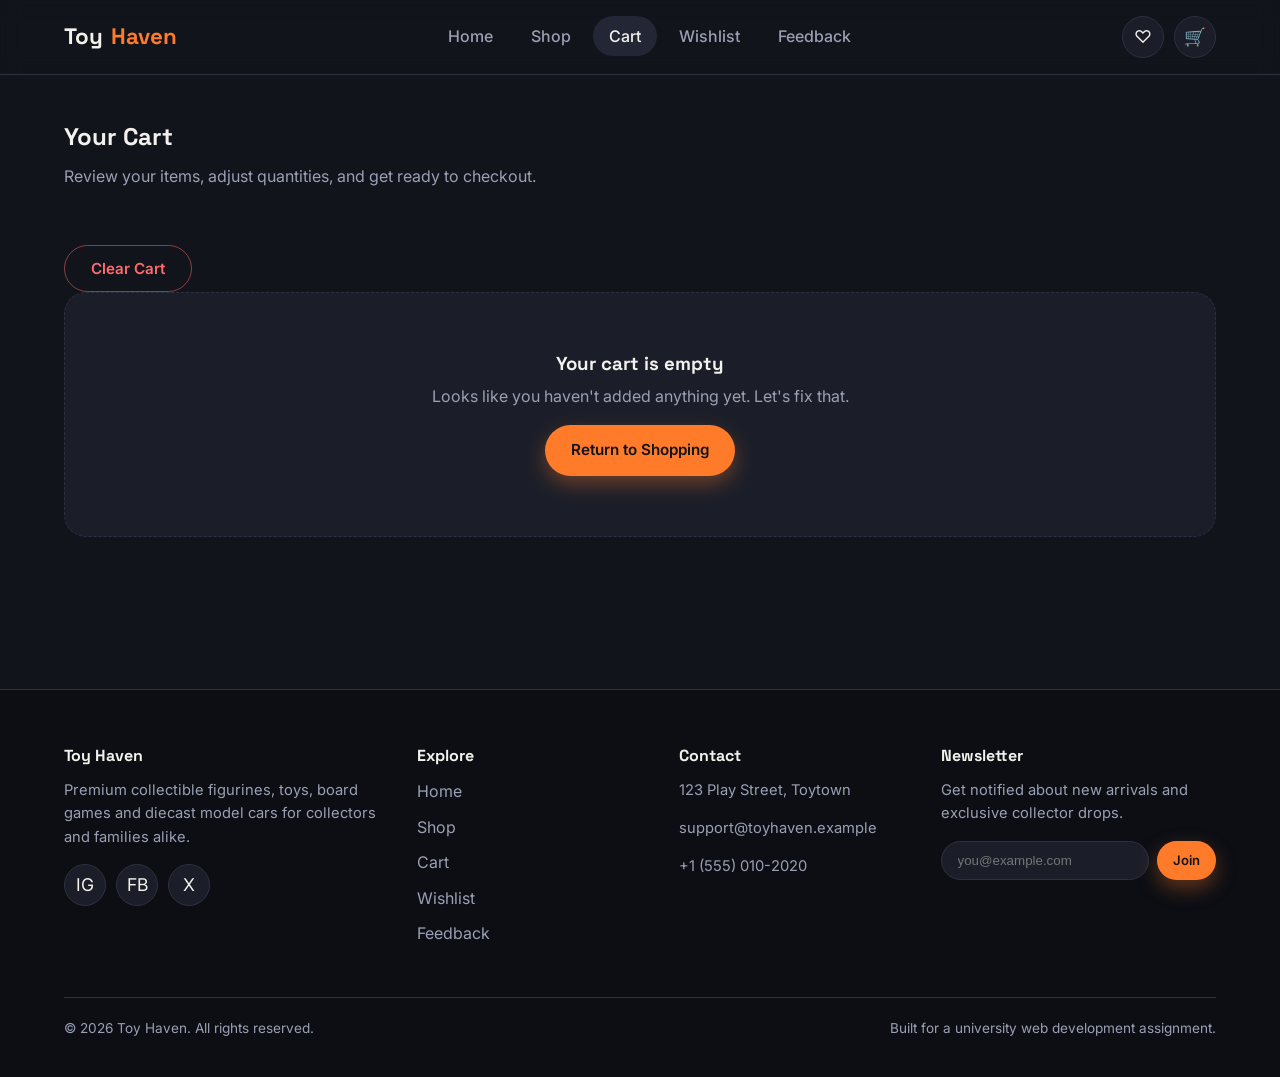
==== cart.html @ 48062bab "Toy Haven website" ====
<!DOCTYPE html>
<html lang="en">
<head>
  <meta charset="UTF-8">
  <meta name="viewport" content="width=device-width, initial-scale=1.0">
  <title>Your Cart | Toy Haven</title>
  <meta name="description" content="Review the items in your Toy Haven shopping cart, update quantities, and proceed to checkout.">
  <link rel="icon" type="image/svg+xml" href="favicon.svg">
  <link rel="manifest" href="manifest.json">
  <meta name="theme-color" content="#ff7a29">
  <link rel="preconnect" href="https://fonts.googleapis.com">
  <link rel="preconnect" href="https://fonts.gstatic.com" crossorigin>
  <link href="https://fonts.googleapis.com/css2?family=Space+Grotesk:wght@500;600;700&family=Inter:wght@400;500;600&display=swap" rel="stylesheet">
  <link rel="stylesheet" href="style.css">
</head>
<body data-page="cart">

  <header class="site-header">
    <nav class="navbar" aria-label="Main navigation">
      <a href="index.html" class="logo">Toy<span>Haven</span></a>

      <ul class="nav-links" id="navLinks">
        <li><a href="index.html" data-page="home">Home</a></li>
        <li><a href="products.html" data-page="products">Shop</a></li>
        <li><a href="cart.html" data-page="cart">Cart</a></li>
        <li><a href="wishlist.html" data-page="wishlist">Wishlist</a></li>
        <li><a href="feedback.html" data-page="feedback">Feedback</a></li>
      </ul>

      <div class="nav-icons">
        <a href="wishlist.html" class="icon-link" aria-label="View wishlist">
          &#9825;<span class="badge wishlist-count" style="display:none">0</span>
        </a>
        <a href="cart.html" class="icon-link" aria-label="View cart, items">
          &#128722;<span class="badge cart-count" style="display:none">0</span>
        </a>
        <button type="button" class="hamburger" aria-label="Toggle navigation menu" aria-expanded="false" aria-controls="navLinks">
          <span></span><span></span><span></span>
        </button>
      </div>
    </nav>
  </header>

  <main>
    <section class="page-banner">
      <div class="container">
        <h1>Your Cart</h1>
        <p>Review your items, adjust quantities, and get ready to checkout.</p>
      </div>
    </section>

    <section class="section" style="padding-top:16px;" aria-labelledby="cartHeading">
      <div class="container">
        <h2 id="cartHeading" class="visually-hidden">Cart items</h2>

        <!-- Shown only when the cart has items -->
        <div class="cart-layout">
          <div>
            <div id="cartItems"><!-- JavaScript renders cart items here --></div>
            <button type="button" id="clearCartBtn" class="btn btn-danger">Clear Cart</button>
          </div>

          <aside class="summary-card" id="cartSummary" aria-label="Order summary" hidden>
            <h2>Order Summary</h2>
            <div class="summary-row"><span>Subtotal</span><span id="summarySubtotal">$0.00</span></div>
            <div class="summary-row"><span>Shipping</span><span id="summaryShipping">$0.00</span></div>
            <div class="summary-row total"><span>Total</span><span id="summaryTotal">$0.00</span></div>
            <a href="checkout.html" class="btn btn-primary btn-block" style="margin-top:16px;">Proceed to Checkout</a>
          </aside>
        </div>

        <!-- Shown only when the cart is empty -->
        <div class="empty-state" id="cartEmptyState" hidden>
          <h3>Your cart is empty</h3>
          <p>Looks like you haven't added anything yet. Let's fix that.</p>
          <a href="products.html" class="btn btn-primary">Return to Shopping</a>
        </div>
      </div>
    </section>
  </main>

  <footer class="site-footer">
    <div class="container">
      <div class="footer-grid">
        <section class="footer-col" aria-label="About Toy Haven">
          <h3>Toy Haven</h3>
          <p>Premium collectible figurines, toys, board games and diecast model cars for collectors and families alike.</p>
          <div class="social-links">
            <a href="#" class="icon-link" aria-label="Toy Haven on Instagram">IG</a>
            <a href="#" class="icon-link" aria-label="Toy Haven on Facebook">FB</a>
            <a href="#" class="icon-link" aria-label="Toy Haven on X">X</a>
          </div>
        </section>

        <nav class="footer-col" aria-label="Footer navigation">
          <h3>Explore</h3>
          <ul>
            <li><a href="index.html">Home</a></li>
            <li><a href="products.html">Shop</a></li>
            <li><a href="cart.html">Cart</a></li>
            <li><a href="wishlist.html">Wishlist</a></li>
            <li><a href="feedback.html">Feedback</a></li>
          </ul>
        </nav>

        <section class="footer-col" aria-label="Contact information">
          <h3>Contact</h3>
          <address style="font-style:normal; color:var(--text-muted);">
            <p>123 Play Street, Toytown</p>
            <p>support@toyhaven.example</p>
            <p>+1 (555) 010-2020</p>
          </address>
        </section>

        <section class="footer-col" aria-label="Newsletter subscription">
          <h3>Newsletter</h3>
          <p>Get notified about new arrivals and exclusive collector drops.</p>
          <form id="newsletterForm" class="newsletter-form">
            <label class="visually-hidden" for="newsletterEmail">Email address</label>
            <input type="email" id="newsletterEmail" name="email" placeholder="you@example.com" autocomplete="email" required>
            <button type="submit" class="btn btn-primary btn-small">Join</button>
          </form>
          <p id="newsletterMessage" class="form-message" role="status"></p>
        </section>
      </div>

      <div class="footer-bottom">
        <p>&copy; 2026 Toy Haven. All rights reserved.</p>
        <p>Built for a university web development assignment.</p>
      </div>
    </div>
  </footer>

  <script src="script.js"></script>
</body>
</html>
---- style.css ----
/* =========================================================
   TOY HAVEN — SHARED STYLESHEET
   Used by every page. Organised into clear sections so it
   is easy to find and explain each part during a viva.
   ========================================================= */

/* ---------- 1. DESIGN TOKENS (CSS VARIABLES) ---------- */
:root {
  /* Colour palette */
  --bg: #12141c;              /* deep charcoal / navy background */
  --bg-alt: #0c0e14;          /* darker background for footer/contrast bands */
  --surface: #1b1e29;         /* card / panel surface */
  --surface-alt: #232735;     /* hover / raised surface */
  --border: #2c3040;          /* subtle borders */
  --text: #f2f1ec;            /* primary light text */
  --text-muted: #9aa0b4;      /* secondary text */
  --accent: #ff7a29;          /* bright orange accent */
  --accent-light: #ffc94d;    /* yellow accent */
  --accent-contrast: #12141c; /* text placed on top of accent */
  --success: #4fd18b;
  --danger: #ff6b6b;

  /* Typography */
  --font-display: "Space Grotesk", "Segoe UI", sans-serif;
  --font-body: "Inter", "Segoe UI", sans-serif;

  /* Layout */
  --max-width: 1200px;
  --radius-sm: 8px;
  --radius-md: 14px;
  --radius-lg: 22px;
  --shadow: 0 12px 30px rgba(0, 0, 0, 0.35);
  --shadow-soft: 0 6px 18px rgba(0, 0, 0, 0.25);
  --transition: 220ms ease;
}

/* ---------- 2. RESET & BASE ---------- */
* {
  box-sizing: border-box;
}

html {
  scroll-behavior: smooth;
}

body {
  margin: 0;
  background: var(--bg);
  color: var(--text);
  font-family: var(--font-body);
  line-height: 1.6;
  overflow-x: hidden; /* prevents horizontal scroll on mobile */
}

img {
  max-width: 100%;
  display: block;
}

a {
  color: inherit;
  text-decoration: none;
}

ul {
  list-style: none;
  margin: 0;
  padding: 0;
}

h1, h2, h3, h4 {
  font-family: var(--font-display);
  line-height: 1.2;
  margin: 0 0 0.5em;
}

p {
  margin: 0 0 1em;
}

button {
  font-family: var(--font-body);
  cursor: pointer;
}

.container {
  max-width: var(--max-width);
  margin: 0 auto;
  padding: 0 24px;
}

/* Visible keyboard focus state for accessibility */
a:focus-visible,
button:focus-visible,
input:focus-visible,
textarea:focus-visible,
select:focus-visible {
  outline: 3px solid var(--accent-light);
  outline-offset: 2px;
}

/* Respect users who prefer reduced motion */
@media (prefers-reduced-motion: reduce) {
  *, *::before, *::after {
    animation-duration: 0.001ms !important;
    animation-iteration-count: 1 !important;
    transition-duration: 0.001ms !important;
    scroll-behavior: auto !important;
  }
}

.visually-hidden {
  position: absolute;
  width: 1px;
  height: 1px;
  overflow: hidden;
  clip: rect(0 0 0 0);
  white-space: nowrap;
}

.section-heading {
  display: flex;
  align-items: flex-end;
  justify-content: space-between;
  gap: 16px;
  margin-bottom: 28px;
  flex-wrap: wrap;
}

.section-heading p {
  color: var(--text-muted);
  margin: 4px 0 0;
}

.section {
  padding: 72px 0;
}

.section-alt {
  background: var(--bg-alt);
}

/* Scroll reveal utility: elements fade + rise into place once visible */
.reveal {
  opacity: 0;
  transform: translateY(28px);
  transition: opacity 700ms ease, transform 700ms ease;
}

.reveal.is-visible {
  opacity: 1;
  transform: translateY(0);
}

/* ---------- 3. BUTTONS ---------- */
.btn {
  display: inline-flex;
  align-items: center;
  justify-content: center;
  gap: 8px;
  border: none;
  border-radius: 999px;
  padding: 13px 26px;
  font-weight: 600;
  font-size: 0.95rem;
  transition: transform var(--transition), box-shadow var(--transition), background var(--transition);
}

.btn-primary {
  background: var(--accent);
  color: var(--accent-contrast);
  box-shadow: 0 8px 20px rgba(255, 122, 41, 0.35);
}

.btn-primary:hover {
  transform: translateY(-2px);
  box-shadow: 0 12px 26px rgba(255, 122, 41, 0.45);
  background: var(--accent-light);
}

.btn-outline {
  background: transparent;
  color: var(--text);
  border: 1.5px solid var(--border);
}

.btn-outline:hover {
  border-color: var(--accent);
  color: var(--accent-light);
  transform: translateY(-2px);
}

.btn-small {
  padding: 9px 16px;
  font-size: 0.82rem;
}

.btn-danger {
  background: transparent;
  color: var(--danger);
  border: 1.5px solid rgba(255, 107, 107, 0.5);
}

.btn-danger:hover {
  background: rgba(255, 107, 107, 0.12);
  transform: translateY(-2px);
}

.btn-block {
  width: 100%;
}

.btn:disabled {
  opacity: 0.5;
  cursor: not-allowed;
  transform: none !important;
}

/* ---------- 4. HEADER / NAVIGATION ---------- */
.site-header {
  position: sticky;
  top: 0;
  z-index: 100;
  background: rgba(18, 20, 28, 0.85);
  backdrop-filter: blur(10px);
  border-bottom: 1px solid var(--border);
}

.navbar {
  display: flex;
  align-items: center;
  justify-content: space-between;
  padding: 16px 24px;
  max-width: var(--max-width);
  margin: 0 auto;
}

.logo {
  font-family: var(--font-display);
  font-size: 1.4rem;
  font-weight: 700;
  display: flex;
  align-items: center;
  gap: 8px;
}

.logo span {
  color: var(--accent);
}

.nav-links {
  display: flex;
  align-items: center;
  gap: 6px;
}

.nav-links a {
  padding: 10px 16px;
  border-radius: 999px;
  font-weight: 500;
  color: var(--text-muted);
  transition: background var(--transition), color var(--transition);
  position: relative;
}

.nav-links a:hover,
.nav-links a[aria-current="page"] {
  color: var(--text);
  background: var(--surface-alt);
}

.nav-icons {
  display: flex;
  align-items: center;
  gap: 10px;
}

.icon-link {
  position: relative;
  display: inline-flex;
  align-items: center;
  justify-content: center;
  width: 42px;
  height: 42px;
  border-radius: 50%;
  background: var(--surface);
  border: 1px solid var(--border);
  font-size: 1.1rem;
  transition: background var(--transition), transform var(--transition);
}

.icon-link:hover {
  background: var(--surface-alt);
  transform: translateY(-2px);
}

.badge {
  position: absolute;
  top: -6px;
  right: -6px;
  background: var(--accent);
  color: var(--accent-contrast);
  font-size: 0.68rem;
  font-weight: 700;
  min-width: 18px;
  height: 18px;
  border-radius: 999px;
  display: flex;
  align-items: center;
  justify-content: center;
  padding: 0 4px;
}

/* Animated hamburger button (hidden on desktop) */
.hamburger {
  display: none;
  flex-direction: column;
  justify-content: center;
  gap: 5px;
  width: 42px;
  height: 42px;
  background: var(--surface);
  border: 1px solid var(--border);
  border-radius: var(--radius-sm);
}

.hamburger span {
  display: block;
  width: 20px;
  height: 2px;
  margin: 0 auto;
  background: var(--text);
  transition: transform var(--transition), opacity var(--transition);
}

.hamburger[aria-expanded="true"] span:nth-child(1) {
  transform: translateY(7px) rotate(45deg);
}

.hamburger[aria-expanded="true"] span:nth-child(2) {
  opacity: 0;
}

.hamburger[aria-expanded="true"] span:nth-child(3) {
  transform: translateY(-7px) rotate(-45deg);
}

/* ---------- 5. HERO / SLIDER ---------- */
.hero {
  position: relative;
  overflow: hidden;
  border-radius: var(--radius-lg);
  margin: 32px auto 0;
  max-width: var(--max-width);
  background: var(--surface);
}

.slider {
  position: relative;
  min-height: 460px;
}

.slide {
  position: absolute;
  inset: 0;
  display: grid;
  grid-template-columns: 1.1fr 1fr;
  align-items: center;
  gap: 32px;
  padding: 56px;
  opacity: 0;
  visibility: hidden;
  transform: translateX(24px);
  transition: opacity 700ms ease, transform 700ms ease, visibility 700ms;
}

.slide.active {
  opacity: 1;
  visibility: visible;
  transform: translateX(0);
  position: relative;
}

.slide-copy .eyebrow {
  color: var(--accent-light);
  font-weight: 600;
  letter-spacing: 0.02em;
}

.slide-copy h2 {
  font-size: clamp(1.9rem, 4vw, 2.9rem);
  margin-bottom: 0.4em;
}

.slide-copy p {
  color: var(--text-muted);
  max-width: 46ch;
}

.slide-image {
  border-radius: var(--radius-md);
  overflow: hidden;
  box-shadow: var(--shadow);
}

.slide-image img {
  width: 100%;
  height: 320px;
  object-fit: cover;
}

.slider-dots {
  position: absolute;
  bottom: 22px;
  left: 50%;
  transform: translateX(-50%);
  display: flex;
  gap: 10px;
  z-index: 5;
}

.slider-dots button {
  width: 10px;
  height: 10px;
  border-radius: 50%;
  border: none;
  background: rgba(255, 255, 255, 0.3);
  padding: 0;
  transition: background var(--transition), transform var(--transition);
}

.slider-dots button[aria-current="true"] {
  background: var(--accent);
  transform: scale(1.3);
}

.slider-arrow {
  position: absolute;
  top: 50%;
  transform: translateY(-50%);
  z-index: 5;
  background: rgba(18, 20, 28, 0.6);
  border: 1px solid var(--border);
  color: var(--text);
  width: 44px;
  height: 44px;
  border-radius: 50%;
  font-size: 1.1rem;
  transition: background var(--transition);
}

.slider-arrow:hover {
  background: var(--accent);
  color: var(--accent-contrast);
}

.slider-arrow.prev { left: 18px; }
.slider-arrow.next { right: 18px; }

/* ---------- 6. PRODUCT CARDS ---------- */
.product-grid {
  display: grid;
  grid-template-columns: repeat(auto-fill, minmax(240px, 1fr));
  gap: 24px;
}

.product-card {
  background: var(--surface);
  border: 1px solid var(--border);
  border-radius: var(--radius-md);
  overflow: hidden;
  display: flex;
  flex-direction: column;
  transition: transform var(--transition), box-shadow var(--transition), border-color var(--transition);
}

.product-card:hover {
  transform: translateY(-6px);
  box-shadow: var(--shadow-soft);
  border-color: var(--accent);
}

.product-card figure {
  margin: 0;
  aspect-ratio: 1 / 1;
  overflow: hidden;
  background: var(--surface-alt);
}

.product-card img {
  width: 100%;
  height: 100%;
  object-fit: cover;
  transition: transform 400ms ease;
}

.product-card:hover img {
  transform: scale(1.06);
}

.product-body {
  padding: 18px;
  display: flex;
  flex-direction: column;
  gap: 6px;
  flex: 1;
}

.product-category {
  font-size: 0.75rem;
  text-transform: uppercase;
  letter-spacing: 0.06em;
  color: var(--accent-light);
  font-weight: 600;
}

.product-body h3 {
  font-size: 1.05rem;
  margin: 0;
}

.product-price {
  font-family: var(--font-display);
  font-size: 1.2rem;
  color: var(--text);
  margin-top: 2px;
}

.product-actions {
  margin-top: auto;
  display: flex;
  gap: 8px;
  flex-wrap: wrap;
  padding-top: 10px;
}

.product-actions .btn {
  flex: 1;
  padding: 10px 12px;
  font-size: 0.82rem;
  white-space: nowrap;
}

.icon-btn {
  width: 42px;
  height: 42px;
  border-radius: 50%;
  border: 1.5px solid var(--border);
  background: transparent;
  color: var(--text);
  display: inline-flex;
  align-items: center;
  justify-content: center;
  transition: border-color var(--transition), color var(--transition), transform var(--transition);
  flex: none !important;
}

.icon-btn:hover {
  border-color: var(--accent);
  color: var(--accent-light);
  transform: translateY(-2px);
}

.icon-btn.is-active {
  background: var(--accent);
  border-color: var(--accent);
  color: var(--accent-contrast);
}

.badge-tag {
  position: absolute;
  margin: 12px;
  background: var(--accent);
  color: var(--accent-contrast);
  font-size: 0.7rem;
  font-weight: 700;
  padding: 4px 10px;
  border-radius: 999px;
  text-transform: uppercase;
}

.product-card figure {
  position: relative;
}

/* ---------- 7. PRODUCT OF THE DAY ---------- */
.potd {
  display: grid;
  grid-template-columns: 1fr 1fr;
  gap: 40px;
  align-items: center;
  background: linear-gradient(135deg, var(--surface), var(--bg-alt));
  border: 1px solid var(--border);
  border-radius: var(--radius-lg);
  padding: 40px;
}

.potd-image {
  border-radius: var(--radius-md);
  overflow: hidden;
  box-shadow: var(--shadow);
}

.potd-image img {
  width: 100%;
  height: 320px;
  object-fit: cover;
}

.potd-copy .eyebrow {
  color: var(--accent-light);
  font-weight: 700;
}

.potd-copy h3 {
  font-size: 1.8rem;
}

.potd-copy .product-price {
  font-size: 1.6rem;
  margin: 10px 0 20px;
}

/* ---------- 8. FILTER / SEARCH TOOLBAR ---------- */
.toolbar {
  display: flex;
  flex-wrap: wrap;
  align-items: center;
  justify-content: space-between;
  gap: 16px;
  margin-bottom: 32px;
}

.filter-group {
  display: flex;
  gap: 8px;
  flex-wrap: wrap;
}

.filter-btn {
  background: var(--surface);
  border: 1px solid var(--border);
  color: var(--text-muted);
  padding: 10px 18px;
  border-radius: 999px;
  font-weight: 500;
  font-size: 0.88rem;
  transition: background var(--transition), color var(--transition), border-color var(--transition);
}

.filter-btn:hover {
  color: var(--text);
  border-color: var(--accent);
}

.filter-btn[aria-pressed="true"] {
  background: var(--accent);
  border-color: var(--accent);
  color: var(--accent-contrast);
}

.search-form {
  display: flex;
  align-items: center;
  gap: 8px;
  background: var(--surface);
  border: 1px solid var(--border);
  border-radius: 999px;
  padding: 6px 6px 6px 18px;
  min-width: 260px;
}

.search-form input {
  background: transparent;
  border: none;
  color: var(--text);
  font-size: 0.95rem;
  flex: 1;
  min-width: 0;
}

.search-form input:focus {
  outline: none;
}

.search-form button {
  background: var(--accent);
  color: var(--accent-contrast);
  border: none;
  width: 38px;
  height: 38px;
  border-radius: 50%;
  font-size: 1rem;
}

.results-note {
  color: var(--text-muted);
  margin-bottom: 20px;
  font-size: 0.92rem;
}

.empty-state {
  text-align: center;
  padding: 60px 24px;
  background: var(--surface);
  border: 1px dashed var(--border);
  border-radius: var(--radius-lg);
}

.empty-state h3 {
  margin-bottom: 8px;
}

.empty-state p {
  color: var(--text-muted);
}

/* ---------- 9. MODAL ---------- */
.modal-backdrop {
  position: fixed;
  inset: 0;
  background: rgba(8, 9, 14, 0.7);
  display: flex;
  align-items: center;
  justify-content: center;
  padding: 20px;
  z-index: 1000;
  opacity: 0;
  visibility: hidden;
  transition: opacity 250ms ease, visibility 250ms;
}

.modal-backdrop.is-open {
  opacity: 1;
  visibility: visible;
}

.modal {
  background: var(--surface);
  border: 1px solid var(--border);
  border-radius: var(--radius-lg);
  max-width: 760px;
  width: 100%;
  max-height: 90vh;
  overflow-y: auto;
  display: grid;
  grid-template-columns: 1fr 1fr;
  gap: 0;
  transform: scale(0.9) translateY(20px);
  transition: transform 300ms ease;
  position: relative;
}

.modal-backdrop.is-open .modal {
  transform: scale(1) translateY(0);
}

.modal-image {
  background: var(--surface-alt);
}

.modal-image img {
  width: 100%;
  height: 100%;
  object-fit: cover;
  min-height: 260px;
}

.modal-body {
  padding: 32px;
  display: flex;
  flex-direction: column;
  gap: 10px;
}

.modal-close {
  position: absolute;
  top: 14px;
  right: 14px;
  width: 38px;
  height: 38px;
  border-radius: 50%;
  border: 1px solid var(--border);
  background: var(--bg);
  color: var(--text);
  font-size: 1.1rem;
  z-index: 2;
}

.modal-close:hover {
  background: var(--accent);
  color: var(--accent-contrast);
}

.modal-actions {
  display: flex;
  gap: 10px;
  margin-top: 12px;
  flex-wrap: wrap;
}

/* ---------- 10. FOOTER ---------- */
.site-footer {
  background: var(--bg-alt);
  border-top: 1px solid var(--border);
  padding: 56px 0 24px;
  margin-top: 80px;
}

.footer-grid {
  display: grid;
  grid-template-columns: 1.4fr 1fr 1fr 1.2fr;
  gap: 32px;
  margin-bottom: 40px;
}

.footer-col h3 {
  font-size: 1rem;
  margin-bottom: 14px;
}

.footer-col ul li {
  margin-bottom: 10px;
}

.footer-col ul a {
  color: var(--text-muted);
  transition: color var(--transition);
}

.footer-col ul a:hover {
  color: var(--accent-light);
}

.footer-col p {
  color: var(--text-muted);
  font-size: 0.92rem;
}

.social-links {
  display: flex;
  gap: 10px;
  margin-top: 10px;
}

.newsletter-form {
  display: flex;
  gap: 8px;
  margin-top: 12px;
}

.newsletter-form input {
  flex: 1;
  background: var(--surface);
  border: 1px solid var(--border);
  border-radius: 999px;
  padding: 11px 16px;
  color: var(--text);
  min-width: 0;
}

.newsletter-form input:focus {
  outline: none;
  border-color: var(--accent);
}

.form-message {
  font-size: 0.85rem;
  margin-top: 8px;
  min-height: 1.2em;
}

.form-message.success { color: var(--success); }
.form-message.error { color: var(--danger); }

.footer-bottom {
  border-top: 1px solid var(--border);
  padding-top: 20px;
  display: flex;
  justify-content: space-between;
  flex-wrap: wrap;
  gap: 10px;
  color: var(--text-muted);
  font-size: 0.85rem;
}

/* ---------- 11. FORMS (checkout / feedback) ---------- */
.form-card {
  background: var(--surface);
  border: 1px solid var(--border);
  border-radius: var(--radius-lg);
  padding: 32px;
}

fieldset {
  border: none;
  padding: 0;
  margin: 0 0 22px;
}

legend {
  font-family: var(--font-display);
  font-size: 1.1rem;
  margin-bottom: 14px;
  padding: 0;
}

.field {
  margin-bottom: 18px;
}

.field label {
  display: block;
  margin-bottom: 6px;
  font-weight: 500;
  font-size: 0.92rem;
}

.field input,
.field textarea,
.field select {
  width: 100%;
  background: var(--bg);
  border: 1.5px solid var(--border);
  border-radius: var(--radius-sm);
  padding: 12px 14px;
  color: var(--text);
  font-family: var(--font-body);
  font-size: 0.95rem;
}

.field input:focus,
.field textarea:focus,
.field select:focus {
  outline: none;
  border-color: var(--accent);
}

.field textarea {
  resize: vertical;
  min-height: 120px;
}

.field-error {
  color: var(--danger);
  font-size: 0.82rem;
  margin-top: 6px;
  min-height: 1.1em;
}

.field.has-error input,
.field.has-error textarea,
.field.has-error select {
  border-color: var(--danger);
}

.radio-group {
  display: flex;
  gap: 14px;
  flex-wrap: wrap;
}

.radio-option {
  display: flex;
  align-items: center;
  gap: 8px;
  background: var(--bg);
  border: 1.5px solid var(--border);
  border-radius: var(--radius-sm);
  padding: 12px 16px;
  flex: 1;
  min-width: 160px;
  transition: border-color var(--transition);
}

.radio-option:has(input:checked) {
  border-color: var(--accent);
}

.radio-option input {
  width: auto;
  accent-color: var(--accent);
}

/* ---------- 12. CART PAGE ---------- */
.cart-layout {
  display: grid;
  grid-template-columns: 2fr 1fr;
  gap: 32px;
  align-items: start;
}

.cart-item {
  display: grid;
  grid-template-columns: 90px 1fr auto auto;
  gap: 18px;
  align-items: center;
  background: var(--surface);
  border: 1px solid var(--border);
  border-radius: var(--radius-md);
  padding: 16px;
  margin-bottom: 16px;
}

.cart-item img {
  width: 90px;
  height: 90px;
  object-fit: cover;
  border-radius: var(--radius-sm);
}

.cart-item h3 {
  font-size: 1rem;
  margin-bottom: 4px;
}

.cart-item .product-category {
  font-size: 0.7rem;
}

.qty-control {
  display: flex;
  align-items: center;
  gap: 10px;
  background: var(--bg);
  border: 1px solid var(--border);
  border-radius: 999px;
  padding: 4px;
}

.qty-control button {
  width: 30px;
  height: 30px;
  border-radius: 50%;
  border: none;
  background: var(--surface-alt);
  color: var(--text);
  font-size: 1rem;
}

.qty-control button:hover {
  background: var(--accent);
  color: var(--accent-contrast);
}

.qty-control span {
  min-width: 20px;
  text-align: center;
  font-weight: 600;
}

.cart-item-total {
  text-align: right;
  font-family: var(--font-display);
  font-weight: 600;
}

.remove-link {
  background: none;
  border: none;
  color: var(--text-muted);
  font-size: 0.78rem;
  margin-top: 6px;
  text-decoration: underline;
}

.remove-link:hover {
  color: var(--danger);
}

.summary-card {
  background: var(--surface);
  border: 1px solid var(--border);
  border-radius: var(--radius-lg);
  padding: 28px;
  position: sticky;
  top: 100px;
}

.summary-row {
  display: flex;
  justify-content: space-between;
  margin-bottom: 12px;
  color: var(--text-muted);
}

.summary-row.total {
  color: var(--text);
  font-weight: 700;
  font-size: 1.2rem;
  border-top: 1px solid var(--border);
  padding-top: 16px;
  margin-top: 16px;
}

/* ---------- 13. WISHLIST ---------- */
.status-select {
  background: var(--bg);
  border: 1.5px solid var(--border);
  color: var(--text);
  border-radius: var(--radius-sm);
  padding: 8px 10px;
  font-size: 0.85rem;
}

.status-pill {
  display: inline-block;
  font-size: 0.72rem;
  font-weight: 700;
  text-transform: uppercase;
  padding: 4px 10px;
  border-radius: 999px;
  margin-bottom: 8px;
}

.status-interested { background: rgba(255, 201, 77, 0.18); color: var(--accent-light); }
.status-owned { background: rgba(79, 209, 139, 0.18); color: var(--success); }
.status-not-interested { background: rgba(255, 107, 107, 0.18); color: var(--danger); }

/* ---------- 14. FAQ ACCORDION ---------- */
.faq-list {
  max-width: 800px;
  margin: 0 auto;
}

.faq-item {
  border: 1px solid var(--border);
  border-radius: var(--radius-md);
  margin-bottom: 14px;
  background: var(--surface);
  overflow: hidden;
}

.faq-question {
  width: 100%;
  background: none;
  border: none;
  color: var(--text);
  text-align: left;
  padding: 18px 22px;
  font-size: 1rem;
  font-weight: 600;
  font-family: var(--font-body);
  display: flex;
  justify-content: space-between;
  align-items: center;
  gap: 12px;
}

.faq-question .icon {
  transition: transform var(--transition);
  font-size: 1.2rem;
  color: var(--accent);
  flex: none;
}

.faq-question[aria-expanded="true"] .icon {
  transform: rotate(45deg);
}

.faq-answer {
  max-height: 0;
  overflow: hidden;
  transition: max-height 350ms ease, padding 350ms ease;
  padding: 0 22px;
  color: var(--text-muted);
}

.faq-answer.is-open {
  max-height: 300px;
  padding: 0 22px 20px;
}

/* ---------- 15. SUCCESS / ORDER CONFIRMATION ---------- */
.success-card {
  text-align: center;
  background: var(--surface);
  border: 1px solid var(--border);
  border-radius: var(--radius-lg);
  padding: 56px 32px;
  max-width: 560px;
  margin: 0 auto;
}

.success-icon {
  width: 84px;
  height: 84px;
  border-radius: 50%;
  background: var(--success);
  color: var(--bg);
  font-size: 2.4rem;
  display: flex;
  align-items: center;
  justify-content: center;
  margin: 0 auto 20px;
  animation: pop-in 500ms ease;
}

@keyframes pop-in {
  0% { transform: scale(0); opacity: 0; }
  70% { transform: scale(1.1); opacity: 1; }
  100% { transform: scale(1); }
}

.order-ref {
  display: inline-block;
  background: var(--bg);
  border: 1px dashed var(--accent);
  color: var(--accent-light);
  padding: 8px 18px;
  border-radius: 999px;
  font-family: var(--font-display);
  margin: 16px 0 24px;
}

/* ---------- 16. PAGE HERO BANNER (inner pages) ---------- */
.page-banner {
  padding: 48px 0 24px;
  text-align: left;
}

.page-banner p {
  color: var(--text-muted);
  max-width: 60ch;
}

/* ---------- 17. RESPONSIVE ---------- */
@media (max-width: 960px) {
  .footer-grid {
    grid-template-columns: 1fr 1fr;
  }
  .cart-layout {
    grid-template-columns: 1fr;
  }
  .summary-card {
    position: static;
  }
  .potd {
    grid-template-columns: 1fr;
  }
  .potd-image img {
    height: 240px;
  }
}

@media (max-width: 760px) {
  .nav-links {
    position: fixed;
    top: 74px;
    left: 0;
    right: 0;
    background: var(--bg);
    border-bottom: 1px solid var(--border);
    flex-direction: column;
    align-items: stretch;
    padding: 16px;
    gap: 4px;
    transform: translateY(-140%);
    opacity: 0;
    transition: transform 320ms ease, opacity 320ms ease;
    z-index: 90;
  }

  .nav-links.is-open {
    transform: translateY(0);
    opacity: 1;
  }

  .nav-links a {
    padding: 14px 16px;
  }

  .hamburger {
    display: flex;
  }

  .slide {
    grid-template-columns: 1fr;
    padding: 32px;
  }

  .slide-image {
    order: -1;
  }

  .slide-image img {
    height: 200px;
  }

  .slider {
    min-height: 620px;
  }

  .modal {
    grid-template-columns: 1fr;
  }

  .modal-image img {
    min-height: 200px;
  }

  .footer-grid {
    grid-template-columns: 1fr;
  }

  .cart-item {
    grid-template-columns: 70px 1fr;
    grid-template-areas:
      "img info"
      "qty total";
  }

  .cart-item img { grid-area: img; width: 70px; height: 70px; }
  .cart-item .cart-item-info { grid-area: info; }
  .cart-item .qty-control { grid-area: qty; }
  .cart-item .cart-item-total { grid-area: total; }

  .toolbar {
    flex-direction: column;
    align-items: stretch;
  }

  .search-form {
    min-width: 0;
  }
}

@media (max-width: 480px) {
  .container {
    padding: 0 16px;
  }

  .section {
    padding: 48px 0;
  }

  .form-card,
  .success-card {
    padding: 22px;
  }
}

/* Stack banner content and position arrows on mobile and tablet */
@media (max-width: 960px) {
  .slide {
    grid-template-columns: 1fr;
    padding: 32px;
  }

  .slide-image {
    order: -1;
  }

  .slide-image img {
    height: 200px;
  }

  .slider-arrow {
    top: 132px;
  }
}
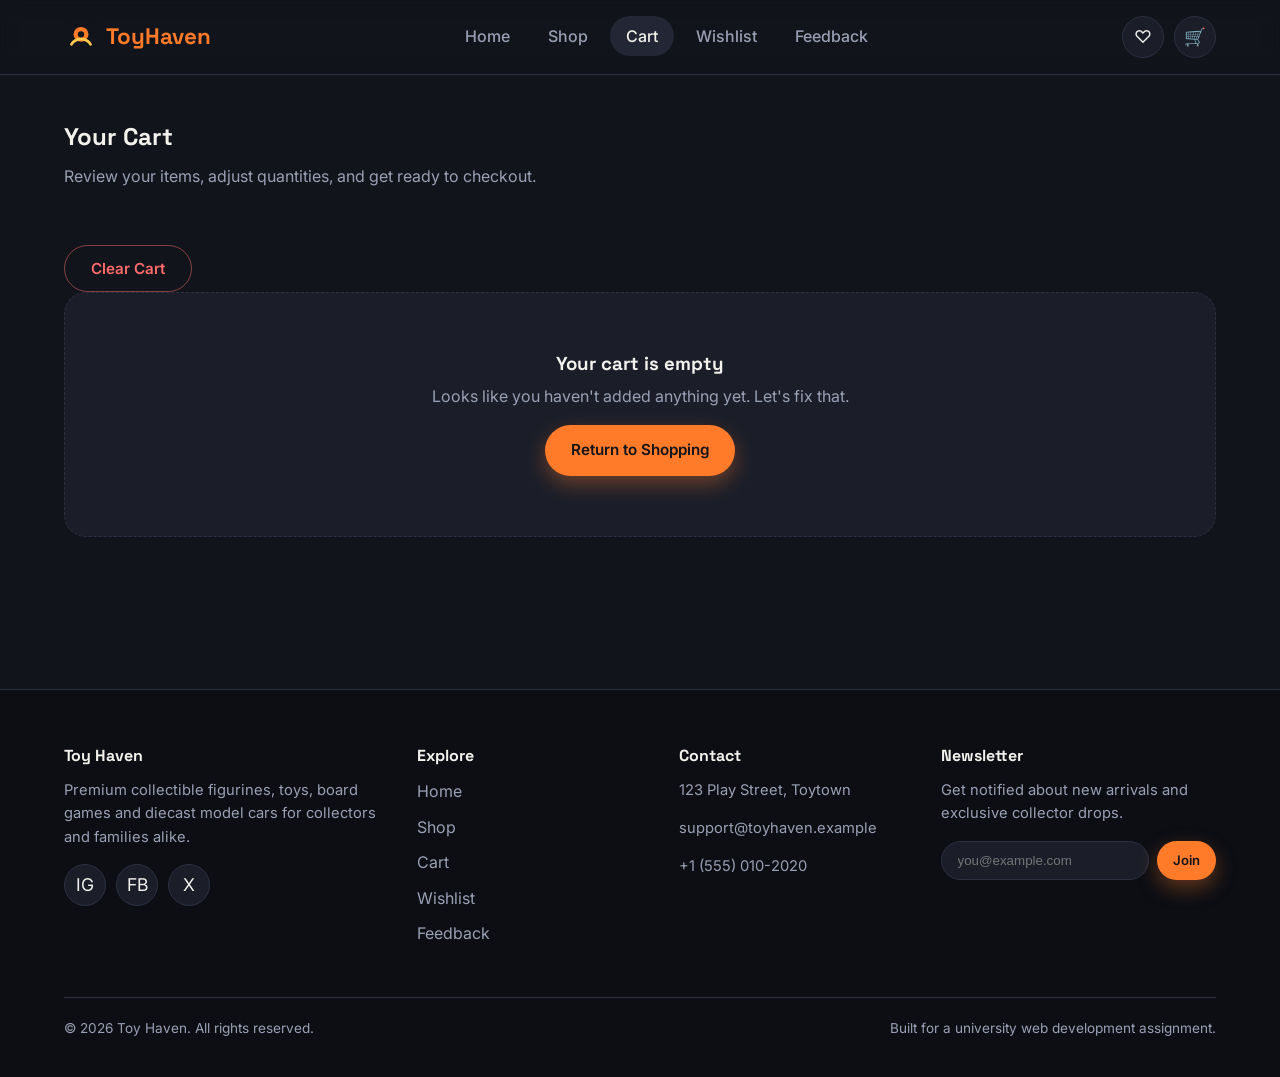
==== commit 6dd5e487: "Add files via upload" ====
--- a/cart.html
+++ b/cart.html
@@ -17,7 +17,10 @@
 
   <header class="site-header">
     <nav class="navbar" aria-label="Main navigation">
-      <a href="index.html" class="logo">Toy<span>Haven</span></a>
+      <a href="index.html" class="logo">
+  <img src="favicon.svg" alt="" width="34" height="34">
+  <span>Toy<span>Haven</span></span>
+</a>
 
       <ul class="nav-links" id="navLinks">
         <li><a href="index.html" data-page="home">Home</a></li>
